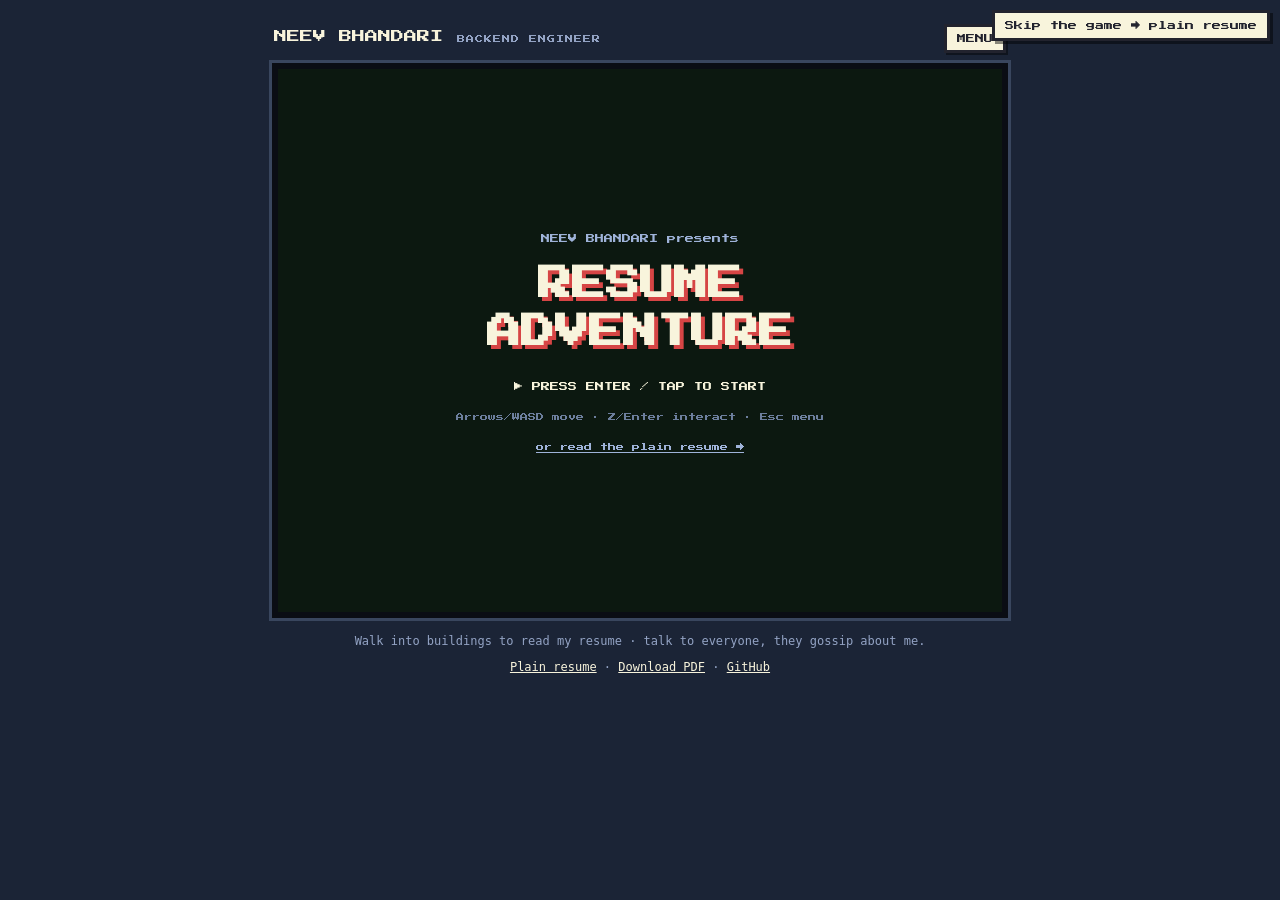
==== index.html @ 8ff1b70e "Neevville: Pokemon-style resume site Game Boy-era RPG resume: walkable town where buildings hold res" ====
<!DOCTYPE html>
<html lang="en">
<head>
  <meta charset="UTF-8">
  <meta name="viewport" content="width=device-width, initial-scale=1.0">
  <title>Neev Bhandari — Resume Adventure</title>
  <meta name="description" content="Neev Bhandari — Backend Engineer, Melbourne. A resume you can walk around in. Prefer the classic kind? There's a plain version too.">
  <link rel="preconnect" href="https://fonts.googleapis.com">
  <link rel="preconnect" href="https://fonts.gstatic.com" crossorigin>
  <link href="https://fonts.googleapis.com/css2?family=Press+Start+2P&display=swap" rel="stylesheet">
  <link rel="stylesheet" href="css/style.css">
</head>
<body>
  <a class="skip-link" href="resume.html">Skip the game &rarr; plain resume</a>

  <main class="shell">
    <header class="hud">
      <span class="hud-name">NEEV BHANDARI</span>
      <span class="hud-role">BACKEND ENGINEER</span>
      <button id="menu-btn" type="button">MENU</button>
    </header>

    <div class="screen-wrap">
      <canvas id="game" aria-hidden="true"></canvas>
      <p class="sr-only">
        This is an interactive pixel-art game version of Neev Bhandari's resume.
        For a screen-reader-friendly version, use the "plain resume" link.
      </p>

      <!-- Title screen -->
      <div id="title">
        <div class="title-card">
          <p class="title-small">NEEV BHANDARI presents</p>
          <h1>RESUME<br>ADVENTURE</h1>
          <p class="title-small blink">&#9654; PRESS ENTER / TAP TO START</p>
          <p class="title-controls">Arrows/WASD move &middot; Z/Enter interact &middot; Esc menu</p>
          <a class="title-skip" href="resume.html">or read the plain resume &rarr;</a>
        </div>
      </div>

      <!-- Dialogue box -->
      <div id="dialogue" hidden>
        <p class="dialogue-text"></p>
        <span class="dialogue-cursor">&#9660;</span>
      </div>

      <!-- Start menu -->
      <nav id="menu" hidden aria-label="Game menu">
        <ul class="menu-list"></ul>
      </nav>

      <!-- Resume panel -->
      <div id="panel" hidden role="dialog" aria-modal="true" aria-label="Resume section">
        <div class="panel-frame" tabindex="-1">
          <header class="panel-head">
            <span class="panel-title-text"></span>
            <button class="panel-close" type="button" aria-label="Close">&#10005;</button>
          </header>
          <div class="panel-body"></div>
          <footer class="panel-hint">&#8593;&#8595; browse &middot; ESC close</footer>
        </div>
      </div>
    </div>

    <!-- Touch controls -->
    <div id="touch-controls" aria-hidden="true">
      <div class="dpad">
        <button id="dpad-up" type="button">&#9650;</button>
        <button id="dpad-left" type="button">&#9664;</button>
        <button id="dpad-right" type="button">&#9654;</button>
        <button id="dpad-down" type="button">&#9660;</button>
      </div>
      <div class="ab">
        <button id="btn-a" type="button">A</button>
      </div>
    </div>

    <footer class="page-foot">
      <p>Walk into buildings to read my resume &middot; talk to everyone, they gossip about me.</p>
      <p>
        <a href="resume.html">Plain resume</a> &middot;
        <a href="assets/Neev-Bhandari-Resume.pdf" download>Download PDF</a> &middot;
        <a href="https://github.com/NeevBhandari13" target="_blank" rel="noopener">GitHub</a>
      </p>
    </footer>
  </main>

  <noscript>
    <div class="noscript-note">
      This resume is a small JavaScript game. Without JavaScript, please read the
      <a href="resume.html">plain resume</a> instead.
    </div>
  </noscript>

  <script src="js/data.js"></script>
  <script src="js/sprites.js"></script>
  <script src="js/map.js"></script>
  <script src="js/dialogue.js"></script>
  <script src="js/ui.js"></script>
  <script src="js/engine.js"></script>
  <script src="js/main.js"></script>
</body>
</html>
---- css/style.css ----
/* =========================================================
   NEEVVILLE — retro Game Boy-style presentation
   ========================================================= */

:root {
  --ink: #22232e;
  --cream: #f8f4dc;
  --cream-dark: #e8e0c0;
  --screen-bg: #0c1810;
  --page-bg: #1b2436;
  --accent: #d64545;
  --link: #2b5dc4;
  --pixel: 'Press Start 2P', 'Courier New', monospace;
  --mono: ui-monospace, SFMono-Regular, Menlo, Consolas, monospace;
}

* { box-sizing: border-box; }

html, body {
  margin: 0;
  padding: 0;
  background: var(--page-bg);
  color: var(--cream);
  font-family: var(--mono);
}

.sr-only {
  position: absolute;
  width: 1px; height: 1px;
  overflow: hidden;
  clip: rect(0 0 0 0);
  white-space: nowrap;
}

/* ---------- skip link ---------- */
.skip-link {
  position: fixed;
  top: 10px; right: 10px;
  z-index: 50;
  background: var(--cream);
  color: var(--ink);
  font-family: var(--pixel);
  font-size: 9px;
  padding: 8px 10px;
  text-decoration: none;
  border: 3px solid var(--ink);
  box-shadow: 3px 3px 0 rgba(0, 0, 0, .45);
}
.skip-link:hover, .skip-link:focus { background: #fff; }

/* ---------- layout shell ---------- */
.shell {
  max-width: 760px;
  margin: 0 auto;
  padding: 14px 12px 28px;
}

.hud {
  display: flex;
  align-items: baseline;
  gap: 14px;
  font-family: var(--pixel);
  padding: 10px 2px;
}
.hud-name { font-size: 13px; }
.hud-role { font-size: 8px; color: #93a3c4; letter-spacing: 1px; }
#menu-btn {
  margin-left: auto;
  font-family: var(--pixel);
  font-size: 9px;
  padding: 7px 10px;
  background: var(--cream);
  color: var(--ink);
  border: 3px solid var(--ink);
  box-shadow: 2px 2px 0 rgba(0, 0, 0, .45);
  cursor: pointer;
}
#menu-btn:active { transform: translate(2px, 2px); box-shadow: none; }

/* ---------- game screen ---------- */
.screen-wrap {
  position: relative;
  background: var(--screen-bg);
  border: 6px solid #0a0d14;
  outline: 3px solid #39465e;
  overflow: hidden;
}
#game {
  display: block;
  width: 100%;
  image-rendering: pixelated;
  image-rendering: crisp-edges;
}

/* ---------- title screen ---------- */
#title {
  position: absolute;
  inset: 0;
  background: var(--screen-bg);
  display: flex;
  align-items: center;
  justify-content: center;
  text-align: center;
  cursor: pointer;
  z-index: 10;
}
#title[hidden] { display: none; }
.title-card { padding: 16px; }
.title-card h1 {
  font-family: var(--pixel);
  font-size: clamp(20px, 6vw, 34px);
  color: var(--cream);
  text-shadow: 4px 4px 0 var(--accent);
  margin: 18px 0 26px;
  line-height: 1.4;
}
.title-small {
  font-family: var(--pixel);
  font-size: 9px;
  color: #9fb3d9;
  margin: 8px 0;
}
.blink { animation: blink 1.2s steps(2) infinite; color: var(--cream); }
@keyframes blink { 50% { opacity: 0; } }
.title-controls {
  font-family: var(--pixel);
  font-size: 8px;
  color: #6d7f9e;
  margin-top: 22px;
}
.title-skip {
  display: inline-block;
  margin-top: 14px;
  font-family: var(--pixel);
  font-size: 8px;
  color: #9fb3d9;
}

/* ---------- dialogue box ---------- */
#dialogue {
  position: absolute;
  left: 8px; right: 8px; bottom: 8px;
  background: var(--cream);
  color: var(--ink);
  border: 4px solid var(--ink);
  box-shadow: inset 0 0 0 2px var(--cream), inset 0 0 0 4px var(--ink);
  padding: 14px 34px 14px 14px;
  min-height: 64px;
  cursor: pointer;
  z-index: 5;
}
.dialogue-text {
  margin: 0;
  font-family: var(--pixel);
  font-size: 10px;
  line-height: 1.9;
}
.dialogue-cursor {
  position: absolute;
  right: 12px; bottom: 8px;
  font-size: 12px;
  animation: bounce .6s steps(2) infinite;
}
@keyframes bounce { 50% { transform: translateY(3px); } }

/* ---------- start menu ---------- */
#menu {
  position: absolute;
  top: 8px; right: 8px;
  z-index: 6;
  background: var(--cream);
  color: var(--ink);
  border: 4px solid var(--ink);
  box-shadow: inset 0 0 0 2px var(--cream), inset 0 0 0 4px var(--ink);
  padding: 10px 6px;
  min-width: 230px;
}
.menu-list { list-style: none; margin: 0; padding: 0; }
.menu-list button, .menu-list a {
  display: flex;
  align-items: baseline;
  width: 100%;
  gap: 6px;
  font-family: var(--pixel);
  font-size: 9px;
  color: var(--ink);
  background: none;
  border: 0;
  padding: 7px 8px;
  text-align: left;
  text-decoration: none;
  cursor: pointer;
}
.menu-arrow { width: 12px; display: inline-block; }
.menu-hint { margin-left: auto; font-size: 7px; color: #8a8468; }

/* ---------- resume panel ---------- */
#panel {
  position: absolute;
  inset: 8px;
  z-index: 7;
  display: flex;
}
#panel[hidden] { display: none; }
.panel-frame {
  display: flex;
  flex-direction: column;
  width: 100%;
  background: var(--cream);
  color: var(--ink);
  border: 4px solid var(--ink);
  box-shadow: inset 0 0 0 2px var(--cream), inset 0 0 0 4px var(--ink);
  outline: none;
}
.panel-head {
  display: flex;
  align-items: center;
  justify-content: space-between;
  padding: 10px 12px;
  border-bottom: 3px solid var(--ink);
  font-family: var(--pixel);
  font-size: 9px;
}
.panel-close {
  font-family: var(--pixel);
  font-size: 10px;
  background: none;
  border: 2px solid var(--ink);
  padding: 4px 6px;
  cursor: pointer;
  color: var(--ink);
}
.panel-body {
  flex: 1;
  overflow: auto;
  padding: 10px 12px;
  font-size: 13px;
  line-height: 1.55;
}
.panel-hint {
  font-family: var(--pixel);
  font-size: 7px;
  color: #8a8468;
  padding: 6px 12px;
  border-top: 3px solid var(--ink);
}

/* list + detail split */
.split {
  display: grid;
  grid-template-columns: 220px 1fr;
  gap: 12px;
  height: 100%;
  min-height: 0;
}
.select-list {
  list-style: none;
  margin: 0;
  padding: 0;
  overflow: auto;
  border-right: 2px dashed #b8ae8a;
  padding-right: 8px;
}
.list-header {
  font-family: var(--pixel);
  font-size: 8px;
  color: #8a8468;
  padding: 10px 4px 4px;
}
.list-item {
  font-size: 12px;
  padding: 6px 6px;
  cursor: pointer;
  border: 2px solid transparent;
}
.list-item.selected {
  background: var(--cream-dark);
  border-color: var(--ink);
}
.detail { overflow: auto; min-height: 0; padding-right: 4px; }
.detail-head { display: flex; gap: 12px; align-items: flex-start; }
.detail h3 { margin: 0 0 6px; font-family: var(--pixel); font-size: 11px; line-height: 1.6; }
.detail h4 {
  font-family: var(--pixel);
  font-size: 8px;
  margin: 16px 0 6px;
  color: #6a6448;
}
.muted { color: #6a6448; margin: 2px 0; }
.small { font-size: 12px; }
.bullets { margin: 8px 0; padding-left: 18px; }
.bullets li { margin-bottom: 7px; }

.badge-case {
  display: flex;
  gap: 8px;
  flex-wrap: wrap;
  padding: 4px 0 10px;
  border-bottom: 2px dashed #b8ae8a;
  margin-bottom: 10px;
}
.badge-slot {
  background: var(--cream-dark);
  border: 2px solid var(--ink);
  padding: 4px 7px;
  cursor: pointer;
  font-size: 14px;
  line-height: 1;
}
.badge-icon { font-style: normal; }
.badge-lg { font-size: 26px; line-height: 1; }
.badge-name { font-family: var(--pixel); font-size: 8px; margin: 6px 0 0; }

.dex-no { font-family: var(--pixel); font-size: 8px; color: #8a8468; }
.type-row { display: flex; gap: 6px; flex-wrap: wrap; margin: 8px 0; }
.type-chip {
  font-family: var(--pixel);
  font-size: 8px;
  background: #3b5dd1;
  color: #fff;
  padding: 4px 7px;
  border: 2px solid var(--ink);
}
.chip-wip { background: var(--accent); }
.flavor { font-style: italic; color: #6a6448; }

.shelf-title {
  font-family: var(--pixel);
  font-size: 9px;
  margin: 14px 0 8px;
  color: #6a6448;
}
.shelf { display: flex; flex-wrap: wrap; gap: 8px; }
.item-slot {
  background: var(--cream-dark);
  border: 2px solid var(--ink);
  padding: 6px 9px;
  font-size: 12px;
}

.card {
  border: 2px solid var(--ink);
  background: #fffdf2;
  padding: 10px 12px;
  margin-bottom: 10px;
}
.card h3 { margin: 0 0 4px; font-family: var(--pixel); font-size: 10px; }
.center-text { text-align: center; }

.contact-links { display: flex; flex-direction: column; gap: 10px; margin-top: 12px; }
.contact-link {
  display: block;
  background: var(--cream-dark);
  border: 2px solid var(--ink);
  padding: 10px 12px;
  color: var(--ink);
  text-decoration: none;
  font-size: 13px;
}
.contact-link:hover { background: #fff; }

.panel-body a { color: var(--link); }

/* ---------- touch controls ---------- */
#touch-controls {
  display: none;
  justify-content: space-between;
  align-items: center;
  padding: 14px 8px 0;
  user-select: none;
  -webkit-user-select: none;
  touch-action: none;
}
.dpad {
  display: grid;
  grid-template-areas: '. up .' 'left . right' '. down .';
  gap: 4px;
}
.dpad button, .ab button {
  font-family: var(--pixel);
  background: var(--cream);
  color: var(--ink);
  border: 3px solid var(--ink);
  box-shadow: 2px 2px 0 rgba(0, 0, 0, .45);
  cursor: pointer;
}
.dpad button { width: 52px; height: 52px; font-size: 12px; }
#dpad-up { grid-area: up; }
#dpad-down { grid-area: down; }
#dpad-left { grid-area: left; }
#dpad-right { grid-area: right; }
.ab button {
  width: 64px; height: 64px;
  border-radius: 50%;
  font-size: 16px;
}
.dpad button:active, .ab button:active { transform: translate(2px, 2px); box-shadow: none; }

@media (pointer: coarse) {
  #touch-controls { display: flex; }
}

/* ---------- footer & noscript ---------- */
.page-foot {
  margin-top: 16px;
  font-size: 12px;
  color: #93a3c4;
  text-align: center;
}
.page-foot a { color: var(--cream); }

.noscript-note {
  max-width: 500px;
  margin: 40px auto;
  background: var(--cream);
  color: var(--ink);
  border: 4px solid var(--ink);
  padding: 16px;
  font-size: 14px;
  text-align: center;
}
.noscript-note a { color: var(--link); }

/* ---------- small screens ---------- */
@media (max-width: 560px) {
  /* panels take over the whole screen instead of the small canvas */
  #panel { position: fixed; inset: 8px; z-index: 60; }
  .split { grid-template-columns: 1fr; grid-template-rows: 34% 1fr; }
  .select-list { border-right: 0; border-bottom: 2px dashed #b8ae8a; padding-bottom: 8px; }
  .hud-role { display: none; }
  .skip-link { position: static; display: inline-block; margin: 10px 12px 0; }
  body { padding-top: 0; }
}
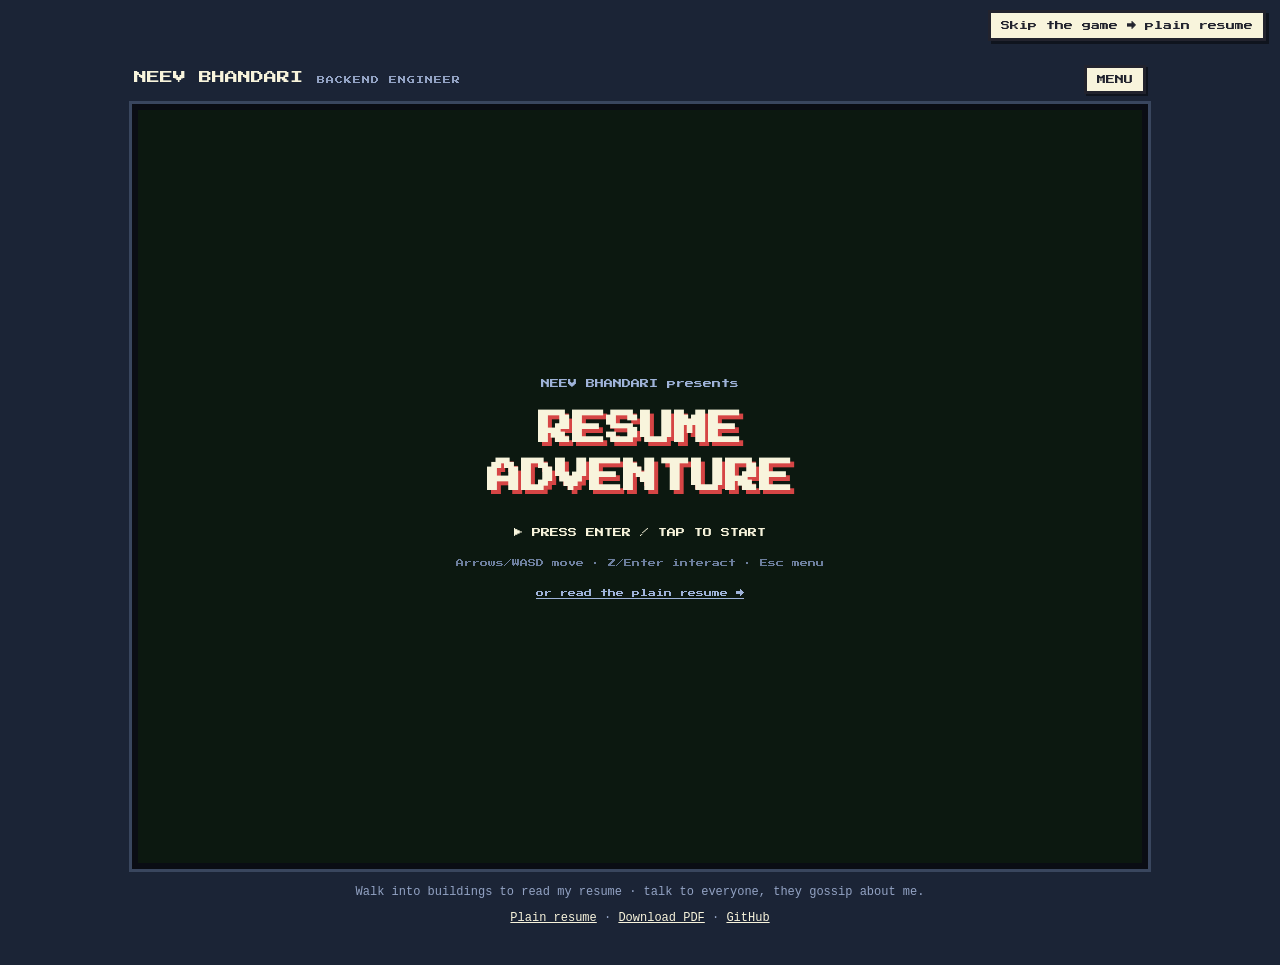
==== commit 72d5124c: "Menu click fix, bigger window, and Pokemon-style charm - Fix start menu: hover was re-rendering the " ====
--- a/index.html
+++ b/index.html
@@ -93,6 +93,7 @@
   </noscript>
 
   <script src="js/data.js"></script>
+  <script src="js/sfx.js"></script>
   <script src="js/sprites.js"></script>
   <script src="js/map.js"></script>
   <script src="js/dialogue.js"></script>
--- a/css/style.css
+++ b/css/style.css
@@ -34,9 +34,9 @@
 
 /* ---------- skip link ---------- */
 .skip-link {
-  position: fixed;
-  top: 10px; right: 10px;
-  z-index: 50;
+  display: block;
+  width: fit-content;
+  margin: 10px 14px 0 auto;
   background: var(--cream);
   color: var(--ink);
   font-family: var(--pixel);
@@ -50,7 +50,7 @@
 
 /* ---------- layout shell ---------- */
 .shell {
-  max-width: 760px;
+  max-width: 1040px;
   margin: 0 auto;
   padding: 14px 12px 28px;
 }
@@ -90,6 +90,26 @@
   width: 100%;
   image-rendering: pixelated;
   image-rendering: crisp-edges;
+}
+
+/* brief blackout when entering a building, like a door transition */
+.screen-wrap::after {
+  content: '';
+  position: absolute;
+  inset: 0;
+  background: var(--screen-bg);
+  opacity: 0;
+  pointer-events: none;
+  z-index: 4;
+}
+.screen-wrap.door-flash::after {
+  animation: doorflash .38s steps(4);
+}
+@keyframes doorflash {
+  0% { opacity: 0; }
+  35% { opacity: 1; }
+  65% { opacity: 1; }
+  100% { opacity: 0; }
 }
 
 /* ---------- title screen ---------- */
@@ -428,6 +448,4 @@
   .split { grid-template-columns: 1fr; grid-template-rows: 34% 1fr; }
   .select-list { border-right: 0; border-bottom: 2px dashed #b8ae8a; padding-bottom: 8px; }
   .hud-role { display: none; }
-  .skip-link { position: static; display: inline-block; margin: 10px 12px 0; }
-  body { padding-top: 0; }
-}
+}
